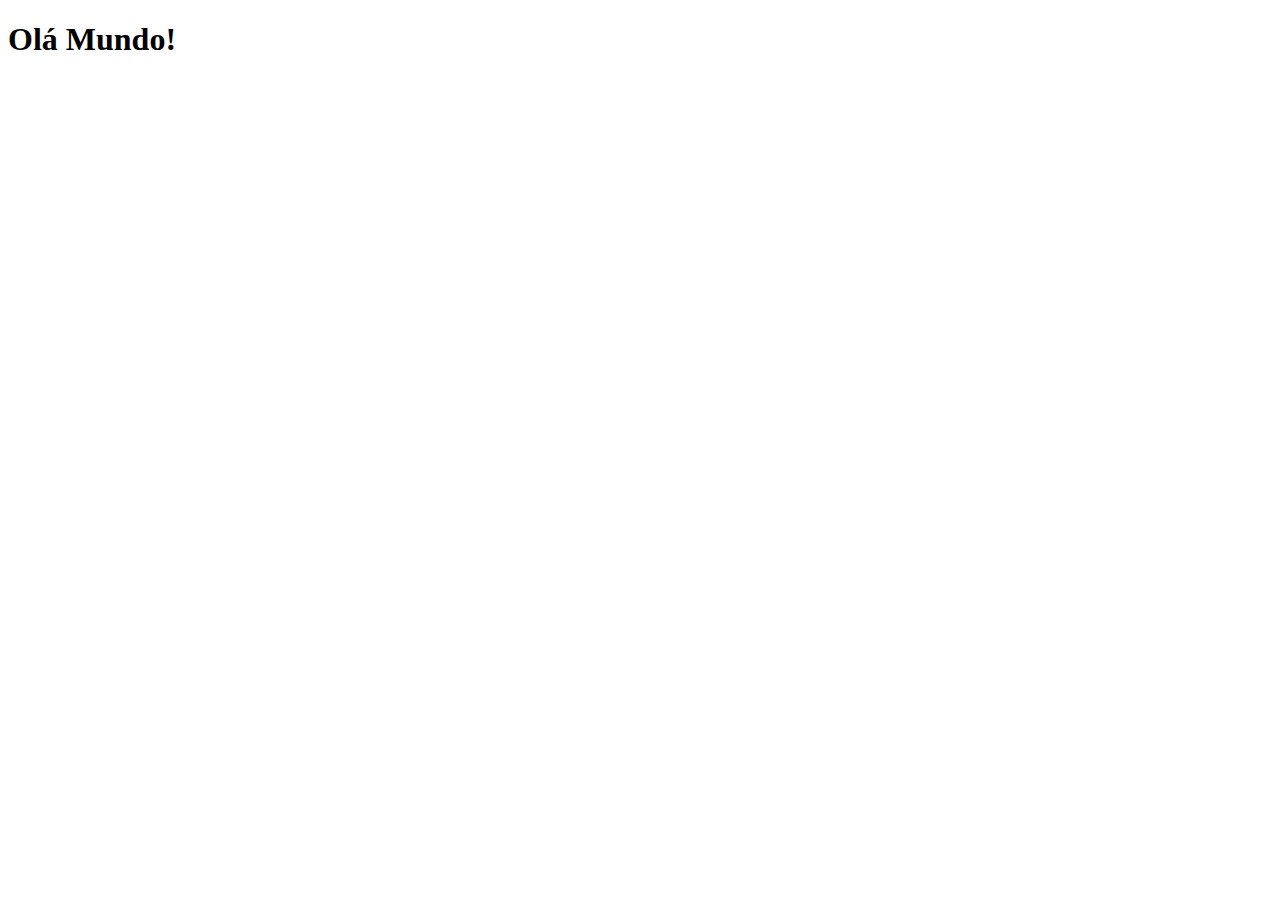
==== index.html @ b5c5c0ca "Criei projeto redes sociais" ====
<!DOCTYPE html>
<html lang="pt-br">
<head>
    <meta charset="UTF-8">
    <meta http-equiv="X-UA-Compatible" content="IE=edge">
    <meta name="viewport" content="width=device-width, initial-scale=1.0">
    <link rel="shortcut icon" href="favicon.ico" type="image/x-icon">
    <title>Projetos redes sociais</title>
</head>
<body>
    <h1>Olá Mundo!</h1>
</body>
</html>
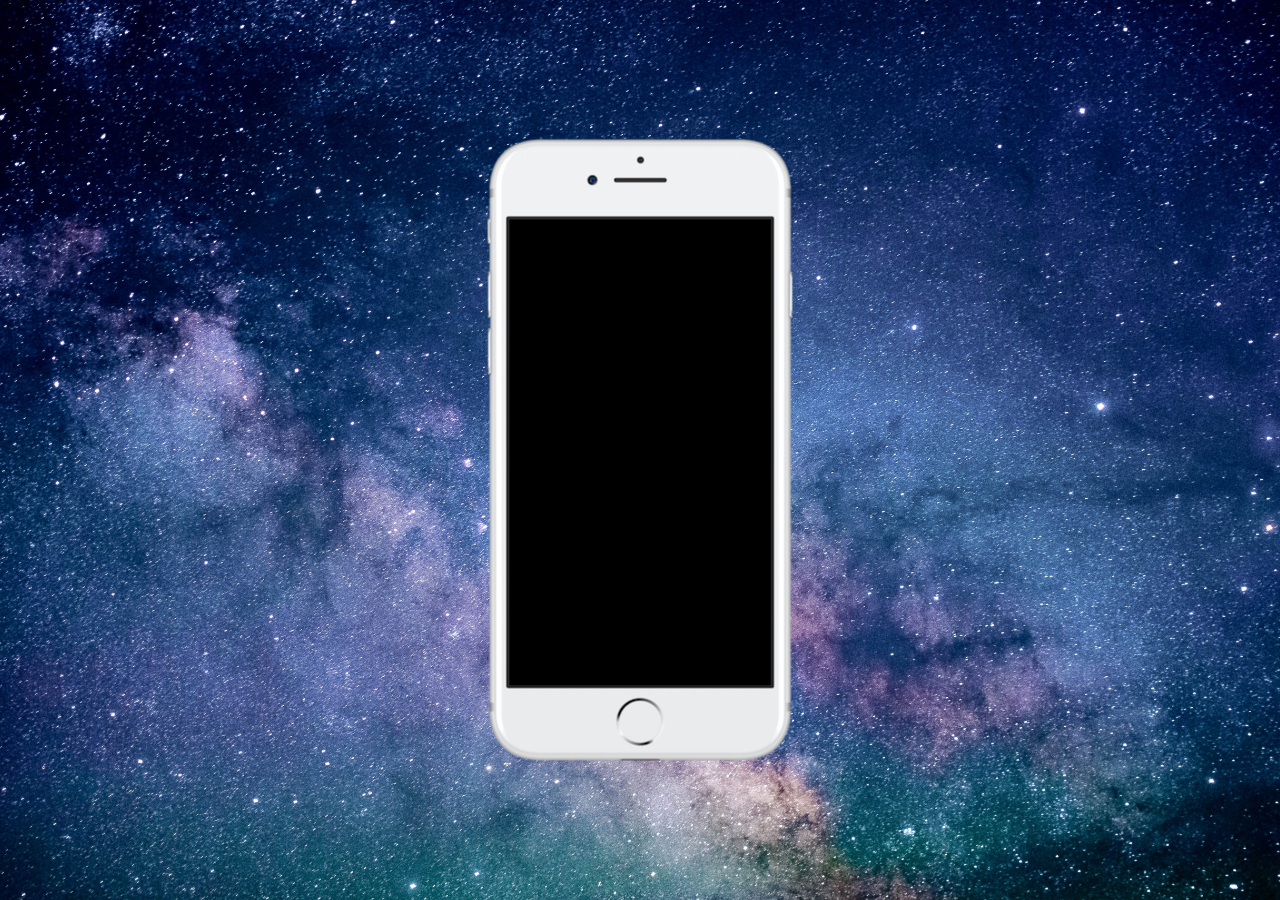
==== commit 2c86dac5: "Atualização do html" ====
--- a/index.html
+++ b/index.html
@@ -5,9 +5,18 @@
     <meta http-equiv="X-UA-Compatible" content="IE=edge">
     <meta name="viewport" content="width=device-width, initial-scale=1.0">
     <link rel="shortcut icon" href="favicon.ico" type="image/x-icon">
+    <link rel="stylesheet" href="estilos/style.css">
     <title>Projetos redes sociais</title>
 </head>
 <body>
-    <h1>Olá Mundo!</h1>
+    <main>
+        <section id="telefone">
+
+        </section>
+
+        <section id="redes-sociais">
+
+        </section>
+    </main>
 </body>
 </html>--- a/estilos/style.css
+++ b/estilos/style.css
@@ -0,0 +1,35 @@
+@charset "UTF-8";
+
+* {
+    margin: 0px;
+    padding: 0px;
+    font-family: Arial, Helvetica, sans-serif;
+}
+
+html, body {
+    height: 100vh;
+    width: 100vw;
+    background-color: black;
+}
+
+body {
+    background: url('../imagens/fundo-galaxia.jpg') no-repeat top center;
+    background-size: cover;
+    background-attachment: fixed;
+}
+
+main {
+    height: 100vh;
+    position: relative;
+}
+
+section#telefone {
+    position: absolute;
+    top: 50%;
+    left: 50%;
+    transform: translate(-50%, -50%);
+
+    height: 627px;
+    width: 311px;
+    background: url('../imagens/frame-iphone.png') no-repeat;
+}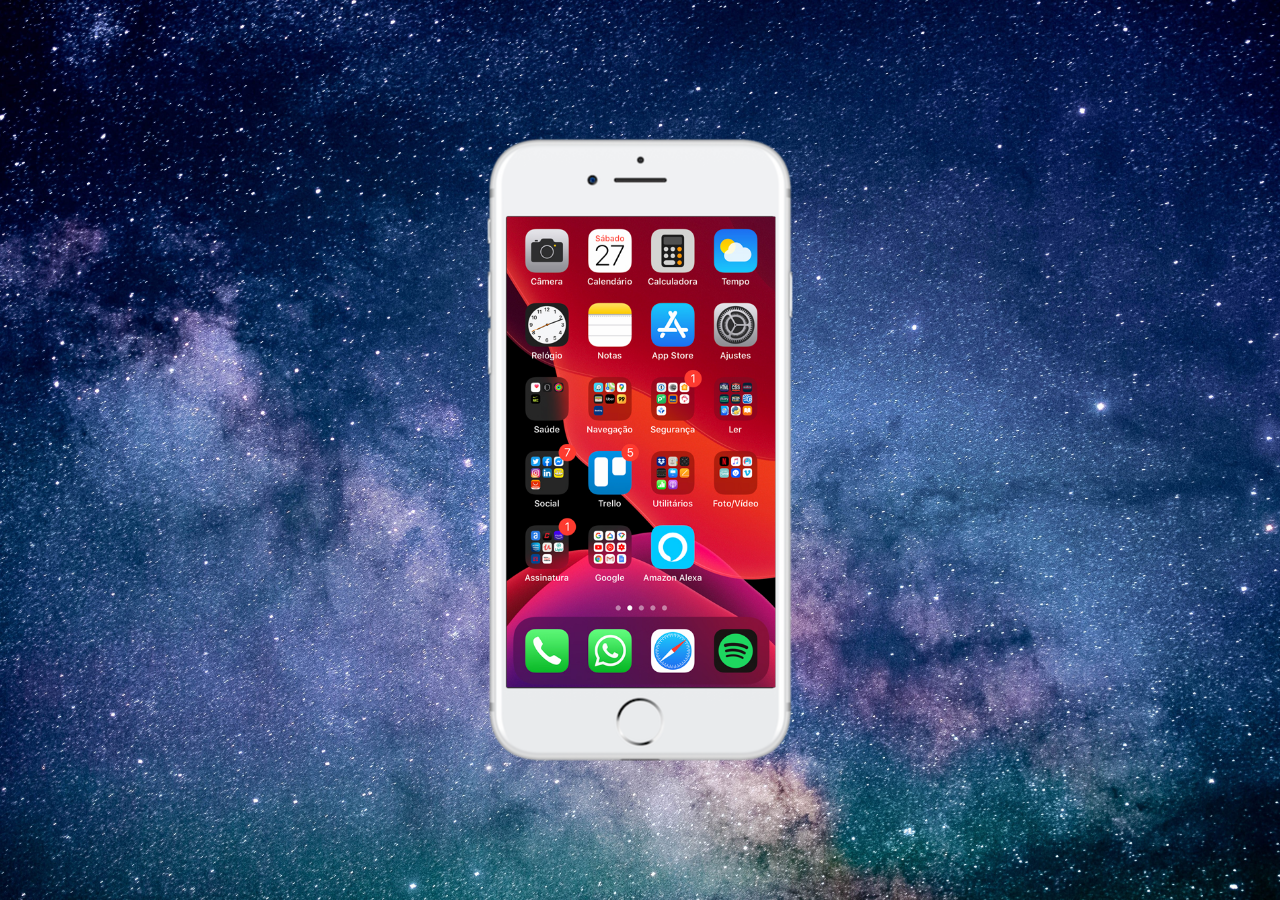
==== commit 9595cc57: "Criei a tela home" ====
--- a/index.html
+++ b/index.html
@@ -11,7 +11,7 @@
 <body>
     <main>
         <section id="telefone">
-
+            <iframe src="home.html" name="tela" id="tela" frameborder="0"></iframe>
         </section>
 
         <section id="redes-sociais">
--- a/estilos/style.css
+++ b/estilos/style.css
@@ -32,4 +32,12 @@
     height: 627px;
     width: 311px;
     background: url('../imagens/frame-iphone.png') no-repeat;
+}
+
+iframe#tela {
+    position: relative;
+    top: 80px;
+    left: 22px;
+    width: 269px;
+    height: 471px;
 }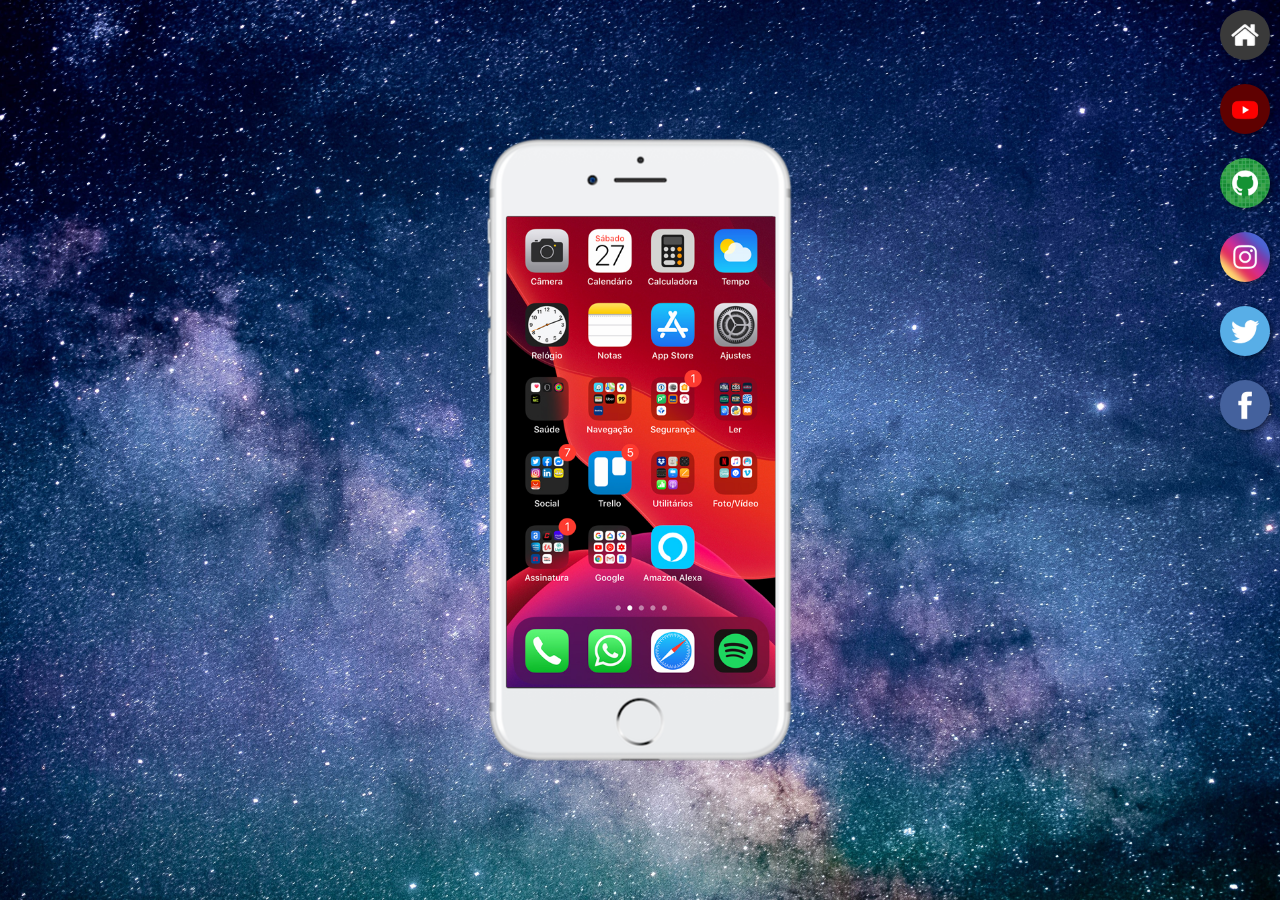
==== commit 295202f3: "Criei botões na lateral" ====
--- a/index.html
+++ b/index.html
@@ -11,11 +11,18 @@
 <body>
     <main>
         <section id="telefone">
-            <iframe src="home.html" name="tela" id="tela" frameborder="0"></iframe>
+            <iframe src="home.html" name="tela" id="tela" frameborder="0">
+                Seu navegador não é compatível.
+            </iframe>
         </section>
 
         <section id="redes-sociais">
-
+            <a href="#" target="tela"><img src="imagens/logo-home.jpg" alt="home"></a><br>
+            <a href="#" target="tela"><img src="imagens/logo-youtube.jpg" alt="youtube"></a><br>
+            <a href="#" target="tela"><img src="imagens/logo-github.jpg" alt="github"></a><br>
+            <a href="#" target="tela"><img src="imagens/logo-instagram.jpg" alt="instagran"></a><br>
+            <a href="#" target="tela"><img src="imagens/logo-twitter.jpg" alt="twitter"></a><br>
+            <a href="#" target="tela"><img src="imagens/logo-facebook.jpg" alt="facebook"></a>
         </section>
     </main>
 </body>
--- a/estilos/style.css
+++ b/estilos/style.css
@@ -40,4 +40,23 @@
     left: 22px;
     width: 269px;
     height: 471px;
+}
+
+section#redes-sociais {
+    text-align: right;
+}
+
+section#redes-sociais img {
+    width: 50px;
+    margin: 10px;
+    border-radius: 50%;
+    box-shadow: 2px 2px 5px rgba(0, 0, 0, 0.39);
+    box-sizing: border-box;
+}
+
+section#redes-sociais img:hover {
+    border: 2px solid rgba(255, 255, 255, 0.622);
+    transform: translate(-10px, -0px);
+    box-shadow: 5px 5px 10px rgba(0, 0, 0, 0.638);
+    transition: transform 0.3s, border 0.3s;
 }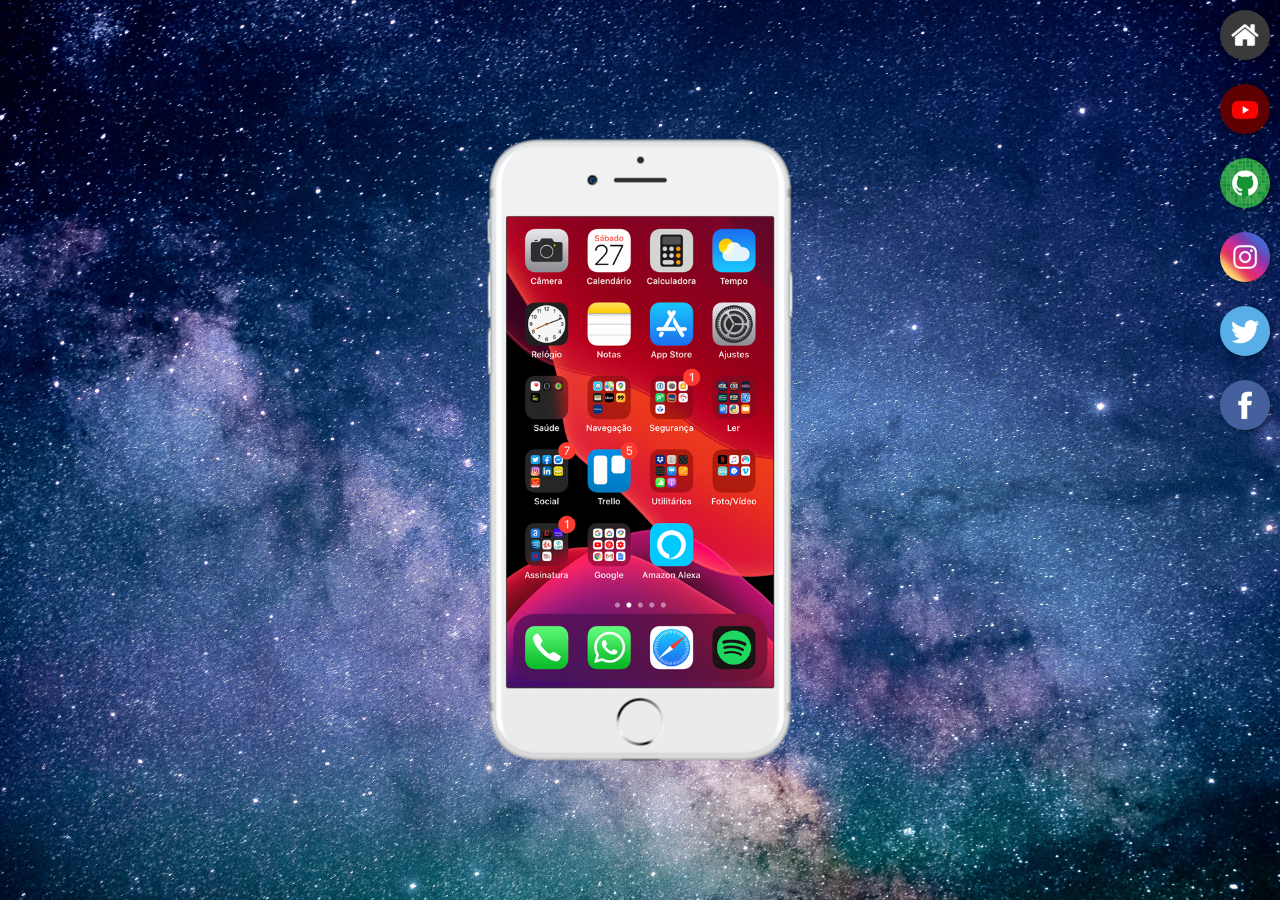
==== commit 12f5657a: "Criei paginas das redes" ====
--- a/index.html
+++ b/index.html
@@ -17,12 +17,12 @@
         </section>
 
         <section id="redes-sociais">
-            <a href="#" target="tela"><img src="imagens/logo-home.jpg" alt="home"></a><br>
-            <a href="#" target="tela"><img src="imagens/logo-youtube.jpg" alt="youtube"></a><br>
-            <a href="#" target="tela"><img src="imagens/logo-github.jpg" alt="github"></a><br>
-            <a href="#" target="tela"><img src="imagens/logo-instagram.jpg" alt="instagran"></a><br>
-            <a href="#" target="tela"><img src="imagens/logo-twitter.jpg" alt="twitter"></a><br>
-            <a href="#" target="tela"><img src="imagens/logo-facebook.jpg" alt="facebook"></a>
+            <a href="home.html" target="tela"><img src="imagens/logo-home.jpg" alt="home"></a><br>
+            <a href="youtube.html" target="tela"><img src="imagens/logo-youtube.jpg" alt="youtube"></a><br>
+            <a href="github.html" target="tela"><img src="imagens/logo-github.jpg" alt="github"></a><br>
+            <a href="instagram.html" target="tela"><img src="imagens/logo-instagram.jpg" alt="instagran"></a><br>
+            <a href="twitter.html" target="tela"><img src="imagens/logo-twitter.jpg" alt="twitter"></a><br>
+            <a href="facebook.html" target="tela"><img src="imagens/logo-facebook.jpg" alt="facebook"></a>
         </section>
     </main>
 </body>
--- a/estilos/style.css
+++ b/estilos/style.css
@@ -38,7 +38,7 @@
     position: relative;
     top: 80px;
     left: 22px;
-    width: 269px;
+    width: 267px;
     height: 471px;
 }
 
